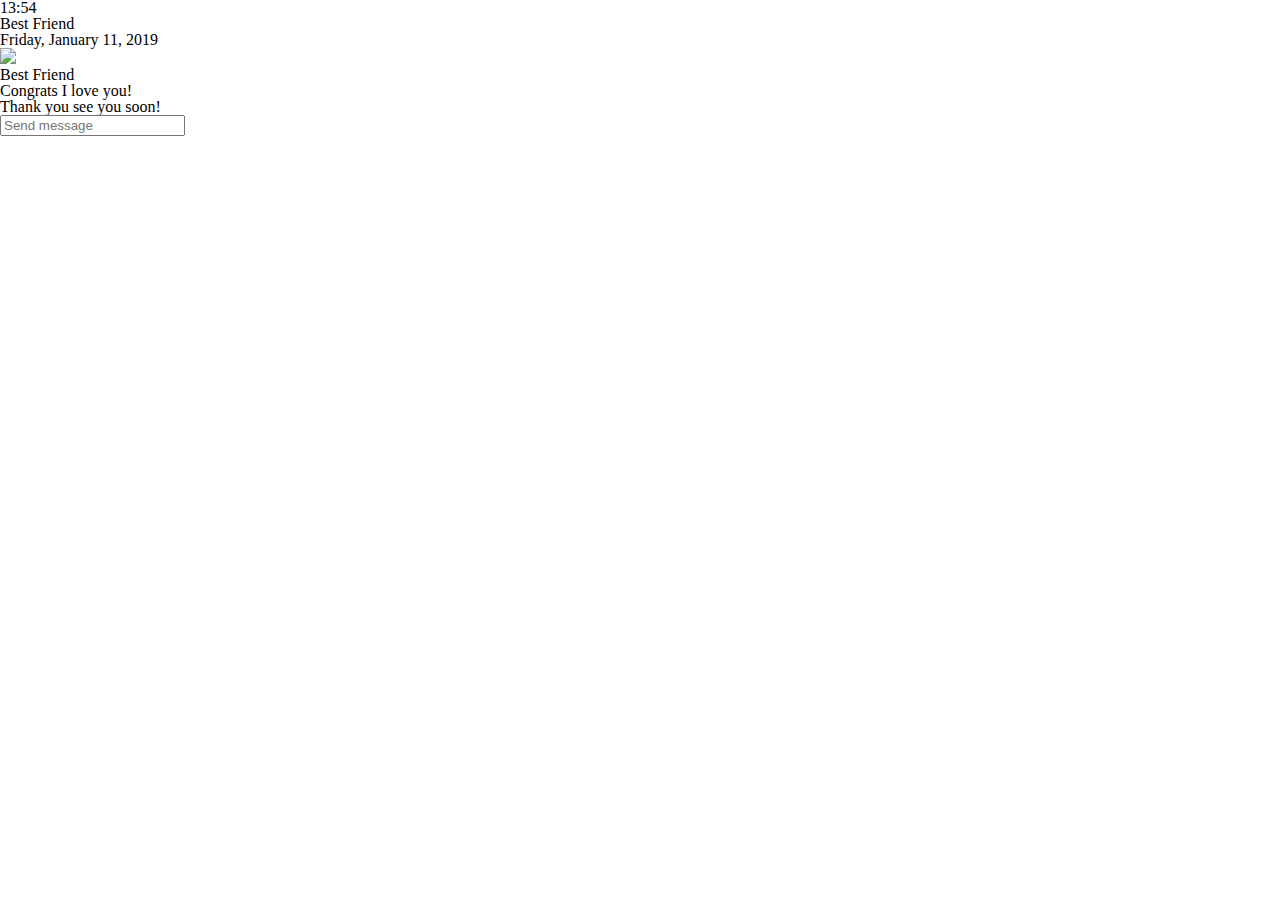
==== chat.html @ 40970a24 "Reset.css" ====
<!DOCTYPE html>
<html lang="en">
  <head>
    <meta charset="UTF-8" />
    <meta name="viewport" content="width=device-width, initial-scale=1.0" />
    <meta http-equiv="X-UA-Compatible" content="ie=edge" />
    <link
      rel="stylesheet"
      href="https://use.fontawesome.com/releases/v5.8.1/css/all.css"
      integrity="sha384-50oBUHEmvpQ+1lW4y57PTFmhCaXp0ML5d60M1M7uH2+nqUivzIebhndOJK28anvf"
      crossorigin="anonymous"
    />
    <link rel="stylesheet" href="/css/styles.css">
    <title>Chat | Kakao Clone</title>
  </head>

  <body>
    <div class="status-bar">
      <div class="status_bar__column">
        <span class="status-bar__clock">13:54</span>
      </div>
      <div class="status_bar__column">
        <i class="fas fa-clock"></i>
        <i class="fas fa-volume-mute"></i>
        <i class="fas fa-wifi"></i>
        <i class="fas fa-battery-full"></i>
        <span class="status-bar__battery-level"></span>
      </div>
    </div>

    <header class="header">
      <div class="header__header-column">
        <a href="index.html" class="header__back-btn">
          <i class="fas fa-arrow-left fa-2x"></i>
        </a>
        <h1 class="header__title">Best Friend</h1>
      </div>
      <div class="header__header-column">
        <span class="header__icon">
          <i class="fas fa-search"></i>
        </span>
        <span class="header__icon">
          <i class="fas fa-bars"></i>
        </span>
      </div>
    </header>

    <main class="chat">
      <ul class="chat_messages">
        <span class="chat__timestamp">Friday, January 11, 2019</span>
        <li class="incoming-message message">
          <img src="images/avatar.png" class="g-avatar message__avatar" />
          <div class="message__content">
            <span class="message_author">Best Friend </span>
            <div class="message__bubble">Congrats I love you!</div>
          </div>
          <span class="message__timestamp"></span>
        </li>
        <li class="incoming-message message">
          <span class="message__timestamp"></span>
          <div class="message__content">
            <div class="message__bubble">Thank you see you soon!</div>
          </div>
        </li>
      </ul>
    </main>
    <div class="chat__write">
      <div class="chat__write-column">
        <i class="far fa-plus-square"></i>
      </div>
      <div class="chat__write-column">
        <input
          type="text"
          placeholder="Send message"
          class="chat__write-input"
        />
      </div>
      <div class="chat__write-column">
        <span class="chat__write-icon">
          <i class="far fa-smile-wink"></i>
        </span>
        <span class="chat__write-icon">
          <i class="fas fa-microphone"></i>
        </span>
      </div>
    </div>
  </body>
</html>
---- css/styles.css ----
@import "reset.css";
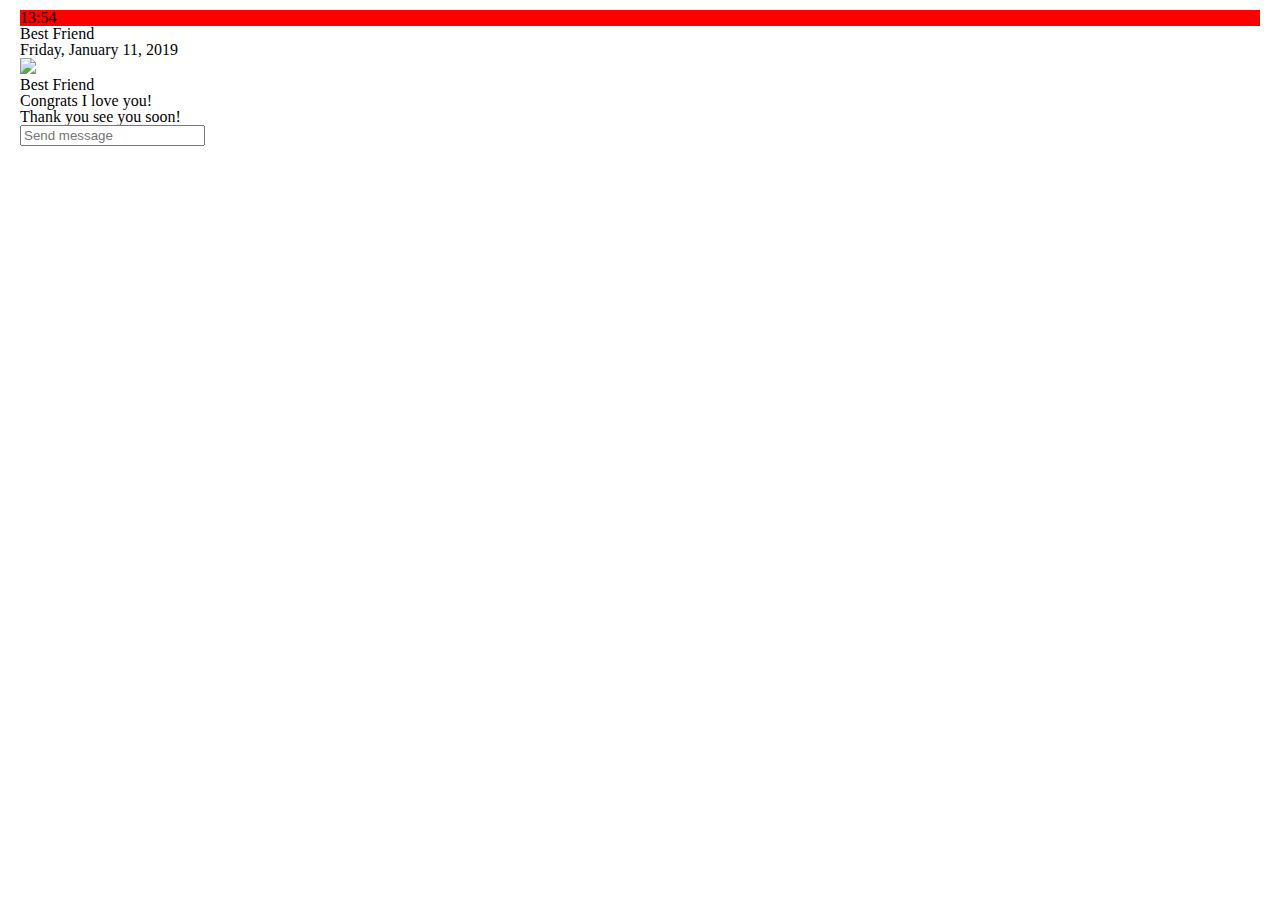
==== commit 2f025f80: "Correcting mistype" ====
--- a/chat.html
+++ b/chat.html
@@ -10,7 +10,7 @@
       integrity="sha384-50oBUHEmvpQ+1lW4y57PTFmhCaXp0ML5d60M1M7uH2+nqUivzIebhndOJK28anvf"
       crossorigin="anonymous"
     />
-    <link rel="stylesheet" href="/css/styles.css">
+    <link rel="stylesheet" href="css/styles.css" />
     <title>Chat | Kakao Clone</title>
   </head>
 
--- a/css/styles.css
+++ b/css/styles.css
@@ -1 +1,8 @@
 @import "reset.css";
+@import "status-bar.css";
+
+body {
+  background-color: white;
+  padding: 10px 20px;
+  color: #020202;
+}
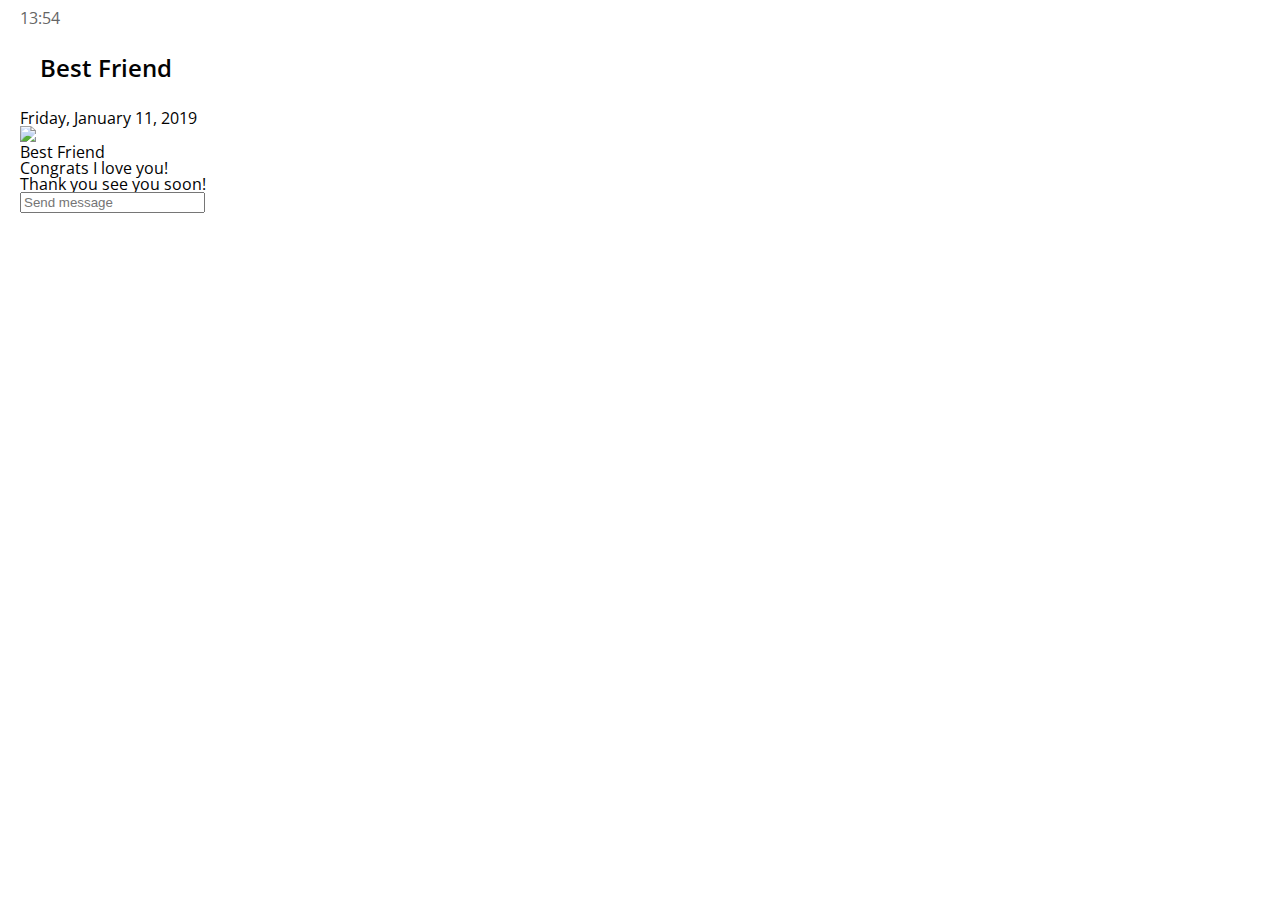
==== commit c482861e: "Header" ====
--- a/chat.html
+++ b/chat.html
@@ -31,7 +31,7 @@
     <header class="header">
       <div class="header__header-column">
         <a href="index.html" class="header__back-btn">
-          <i class="fas fa-arrow-left fa-2x"></i>
+          <i class="fas fa-arrow-left"></i>
         </a>
         <h1 class="header__title">Best Friend</h1>
       </div>
--- a/css/styles.css
+++ b/css/styles.css
@@ -1,8 +1,16 @@
+@import "https://fonts.googleapis.com/css?family=Open+Sans:400,600";
 @import "reset.css";
 @import "status-bar.css";
+@import "header.css";
 
 body {
   background-color: white;
   padding: 10px 20px;
   color: #020202;
+  font-family: "Open Sans", -apple-system, BlinkMacSystemFont, "Segoe UI",
+    Roboto, Oxygen, Ubuntu, Cantarell, "Open Sans", "Helvetica Neue", sans-serif;
 }
+
+a {
+  color: inherit;
+}
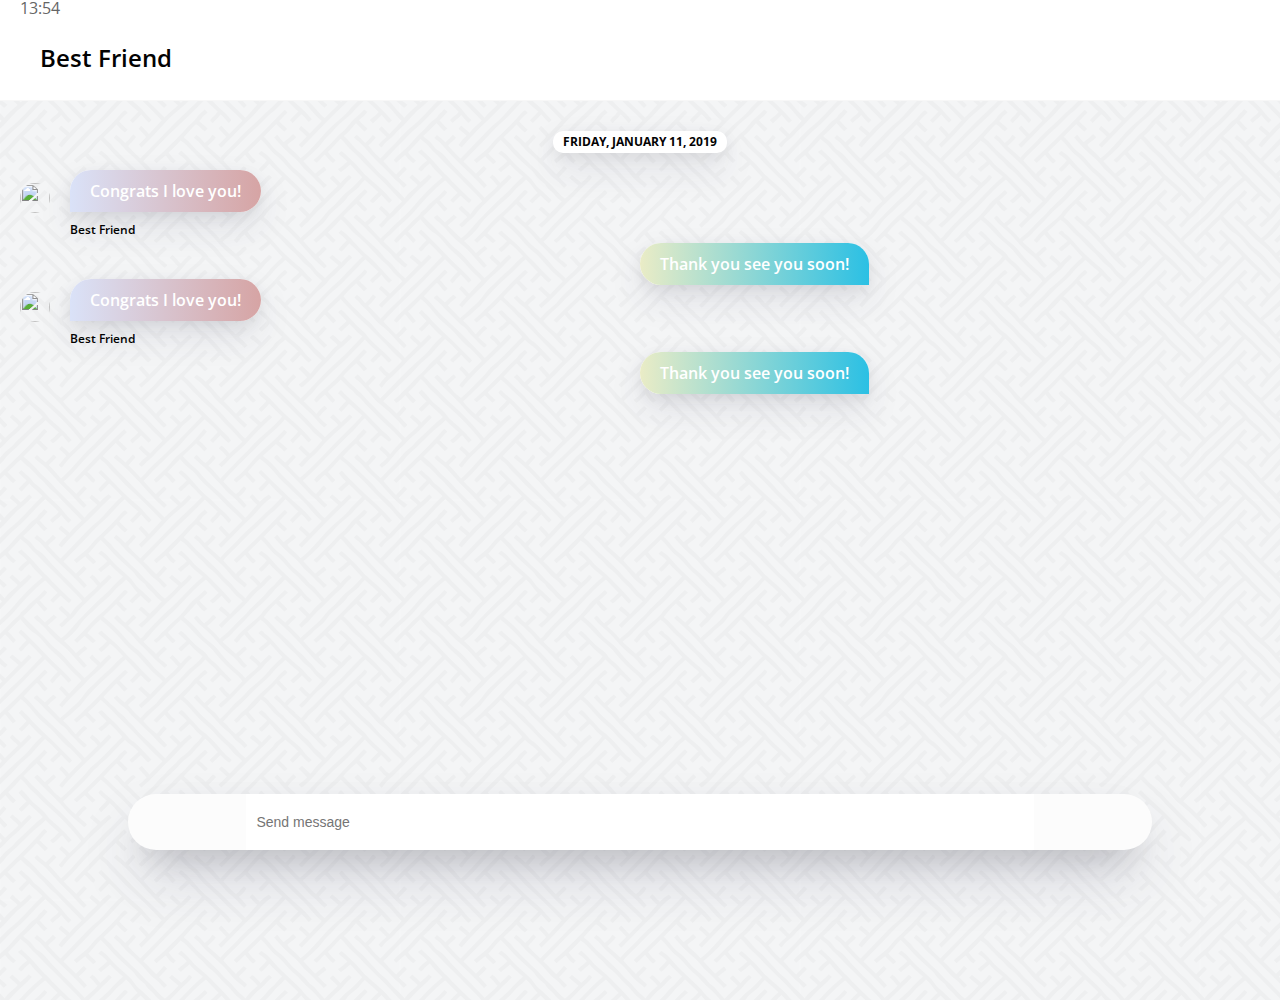
==== commit bca12b3e: "Chat Screen" ====
--- a/chat.html
+++ b/chat.html
@@ -14,7 +14,7 @@
     <title>Chat | Kakao Clone</title>
   </head>
 
-  <body>
+  <body class="chats-body">
     <div class="status-bar">
       <div class="status_bar__column">
         <span class="status-bar__clock">13:54</span>
@@ -45,21 +45,31 @@
       </div>
     </header>
 
-    <main class="chat">
-      <ul class="chat_messages">
+    <main class="chat-screen">
+      <ul class="chat__messages">
         <span class="chat__timestamp">Friday, January 11, 2019</span>
         <li class="incoming-message message">
-          <img src="images/avatar.png" class="g-avatar message__avatar" />
+          <img src="images/avatar.png" class="m-avatar message__avatar" />
           <div class="message__content">
-            <span class="message_author">Best Friend </span>
-            <div class="message__bubble">Congrats I love you!</div>
+            <span class="message__bubble">Congrats I love you!</span>
+            <span class="message__author">Best Friend </span>
           </div>
-          <span class="message__timestamp"></span>
+        </li>
+        <li class="sent-message message">
+          <div class="message__content">
+            <span class="message__bubble">Thank you see you soon!</span>
+          </div>
         </li>
         <li class="incoming-message message">
-          <span class="message__timestamp"></span>
+          <img src="images/avatar.png" class="m-avatar message__avatar" />
           <div class="message__content">
-            <div class="message__bubble">Thank you see you soon!</div>
+            <span class="message__bubble">Congrats I love you!</span>
+            <span class="message__author">Best Friend </span>
+          </div>
+        </li>
+        <li class="sent-message message">
+          <div class="message__content">
+            <span class="message__bubble">Thank you see you soon!</span>
           </div>
         </li>
       </ul>
--- a/css/styles.css
+++ b/css/styles.css
@@ -1,7 +1,18 @@
-@import "https://fonts.googleapis.com/css?family=Open+Sans:400,600";
+@import "https://fonts.googleapis.com/css?family=Open+Sans:300:400,600";
 @import "reset.css";
 @import "status-bar.css";
 @import "header.css";
+@import "nav-bar.css";
+@import "friend.css";
+@import "find.css";
+@import "friends.css";
+@import "more.css";
+@import "setting.css";
+@import "chat.css";
+
+* {
+  box-sizing: border-box;
+}
 
 body {
   background-color: white;
@@ -13,4 +24,5 @@
 
 a {
   color: inherit;
+  text-decoration: none;
 }
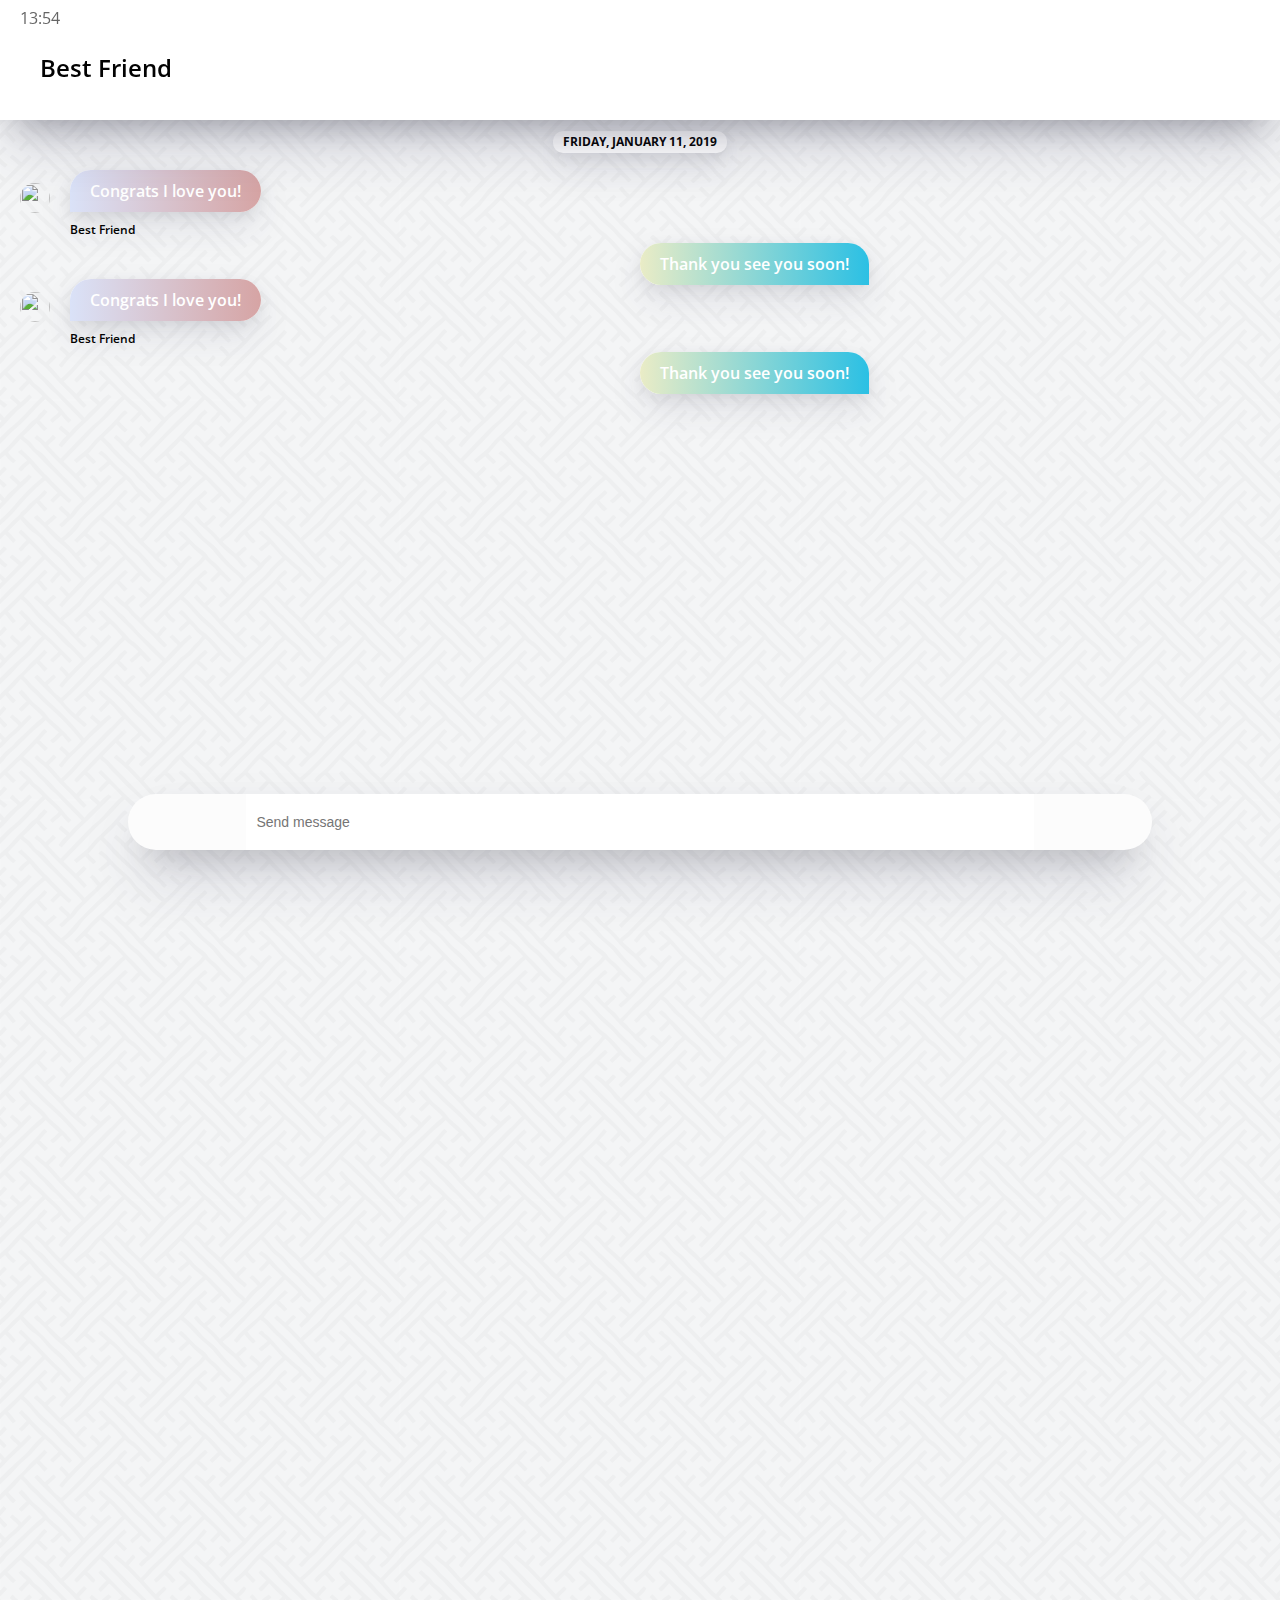
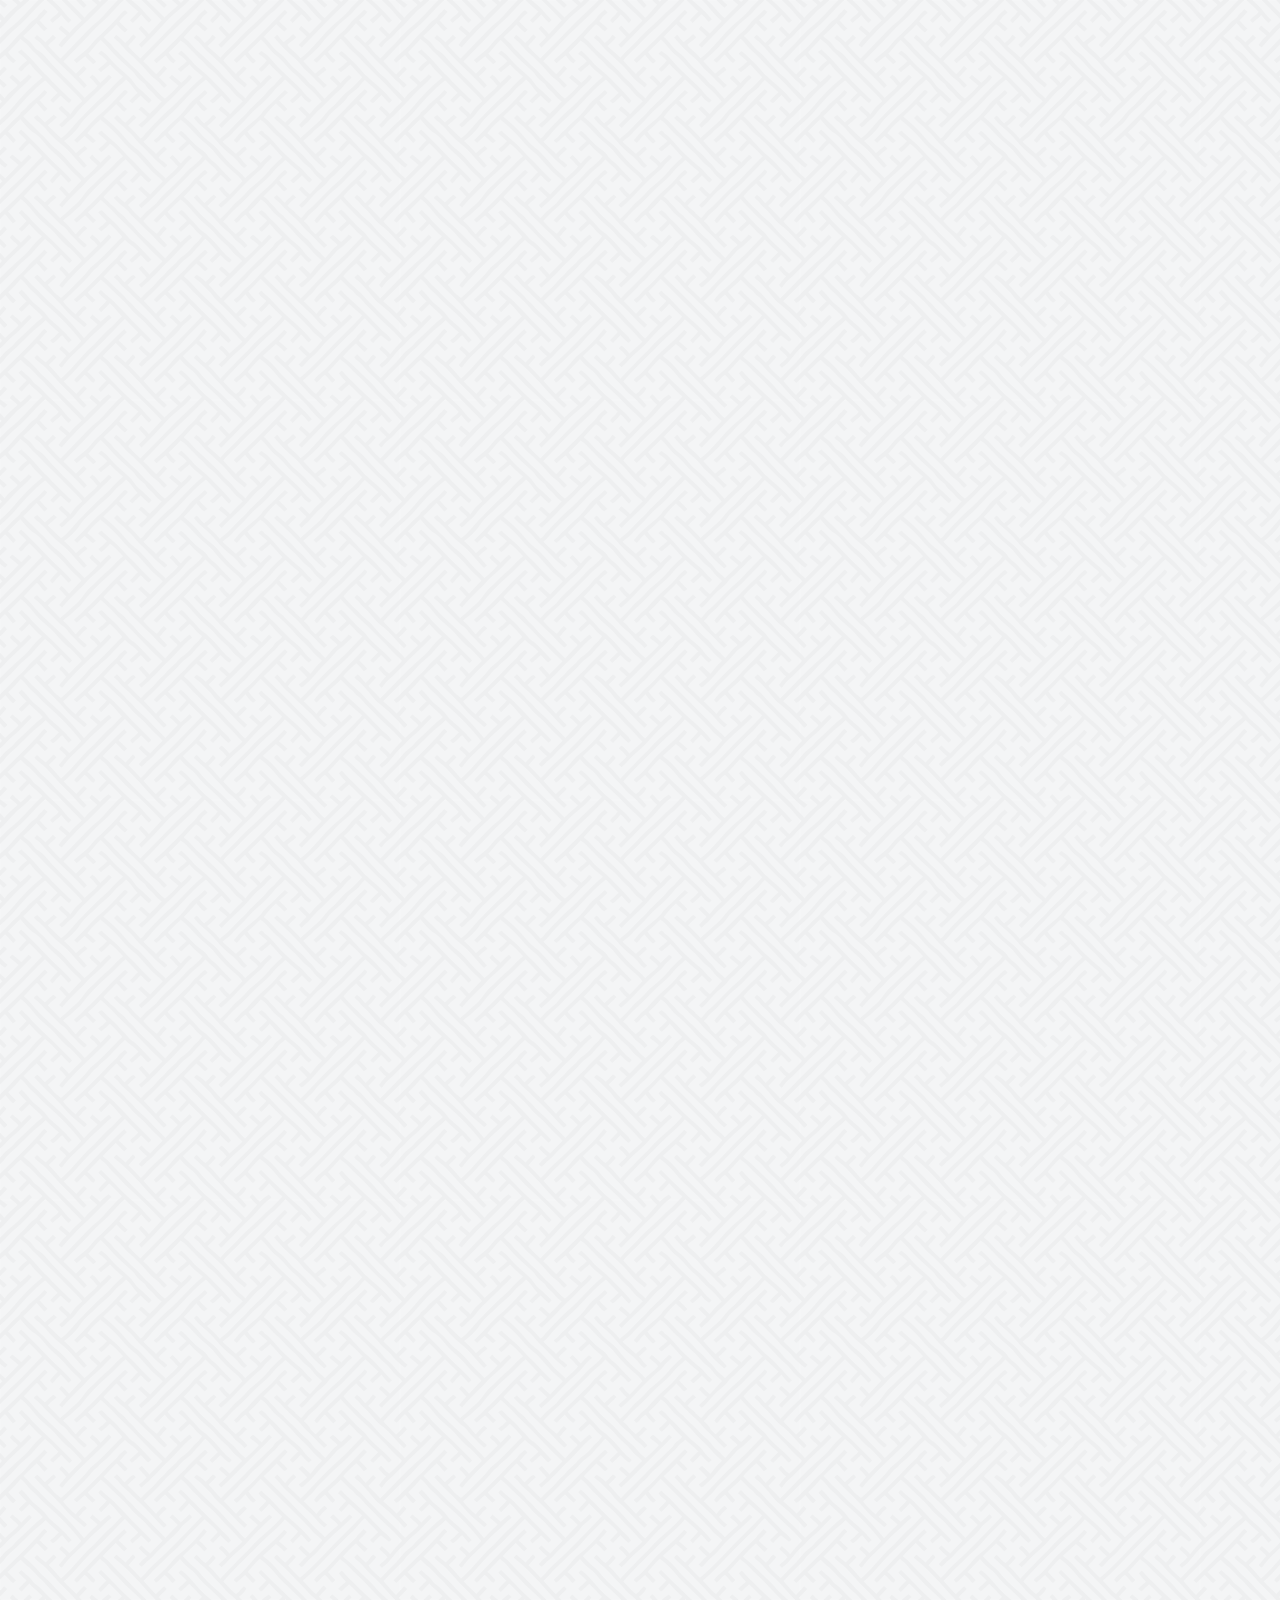
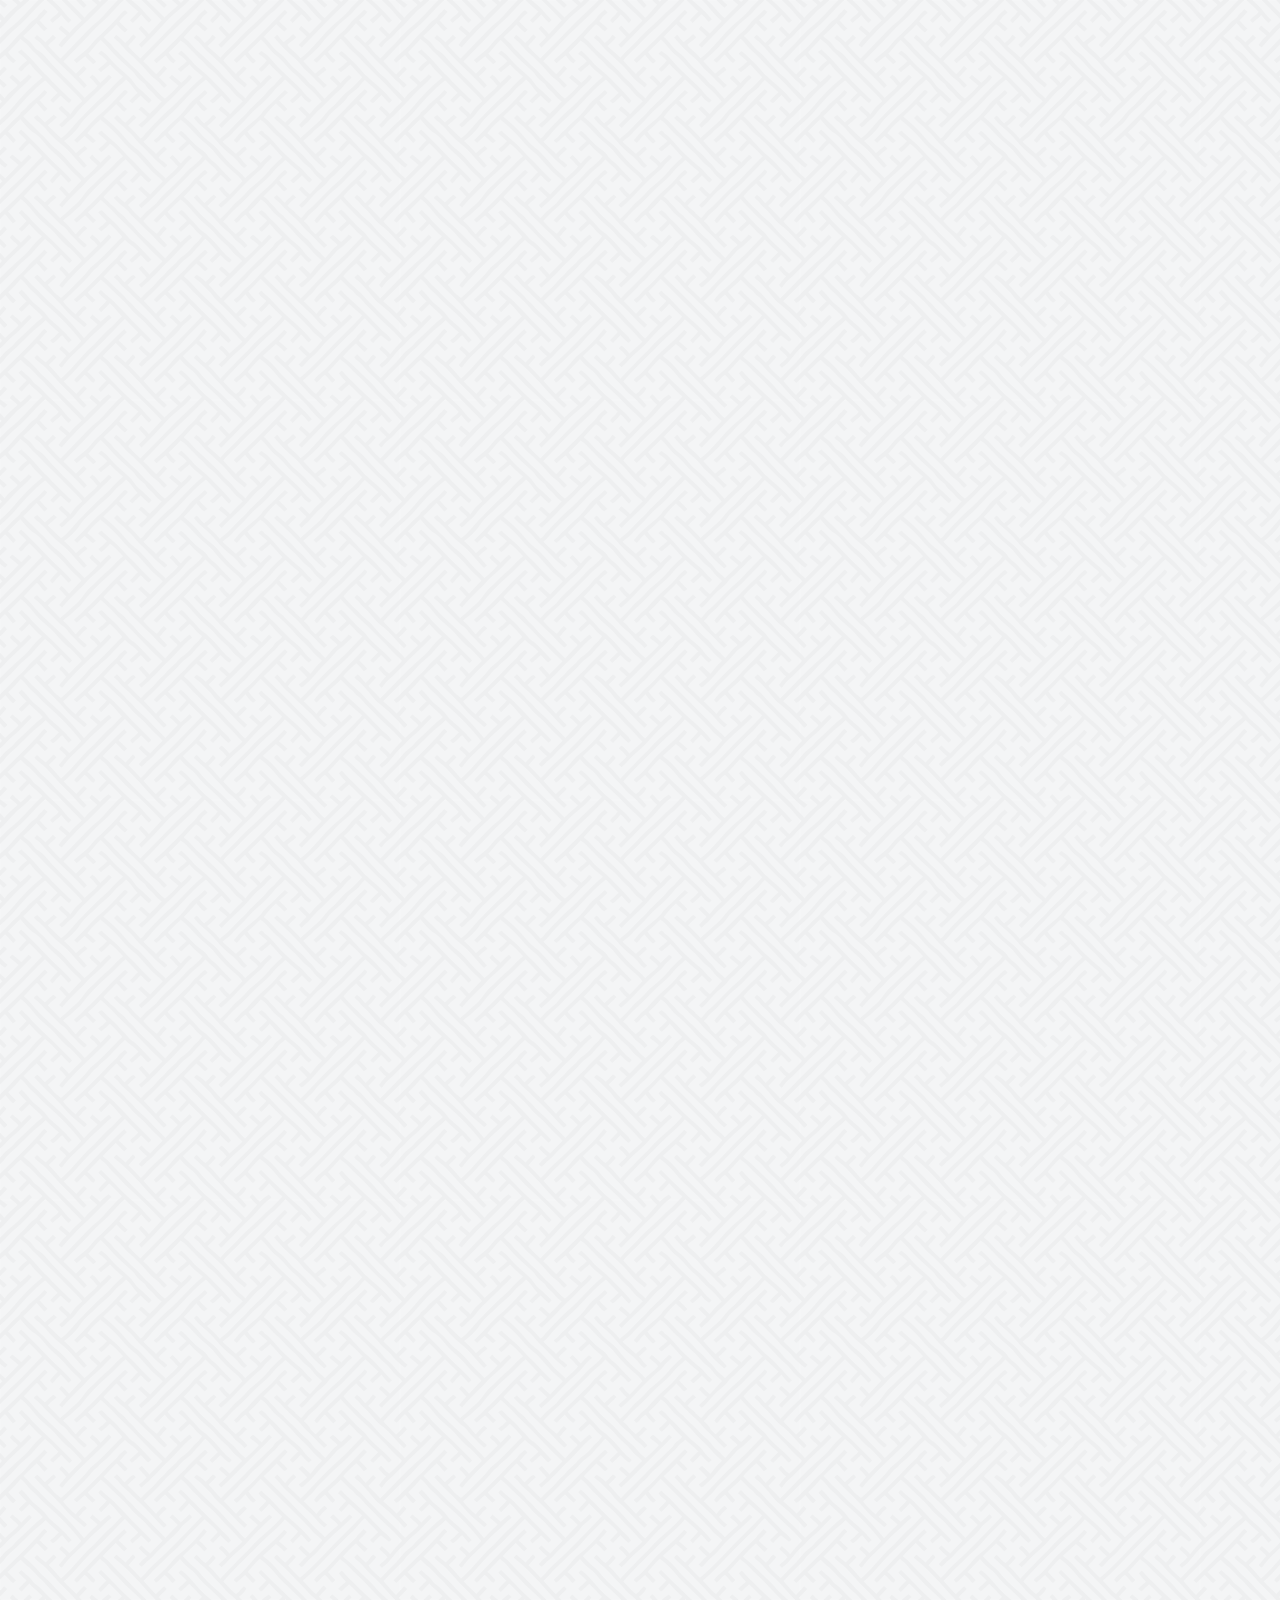
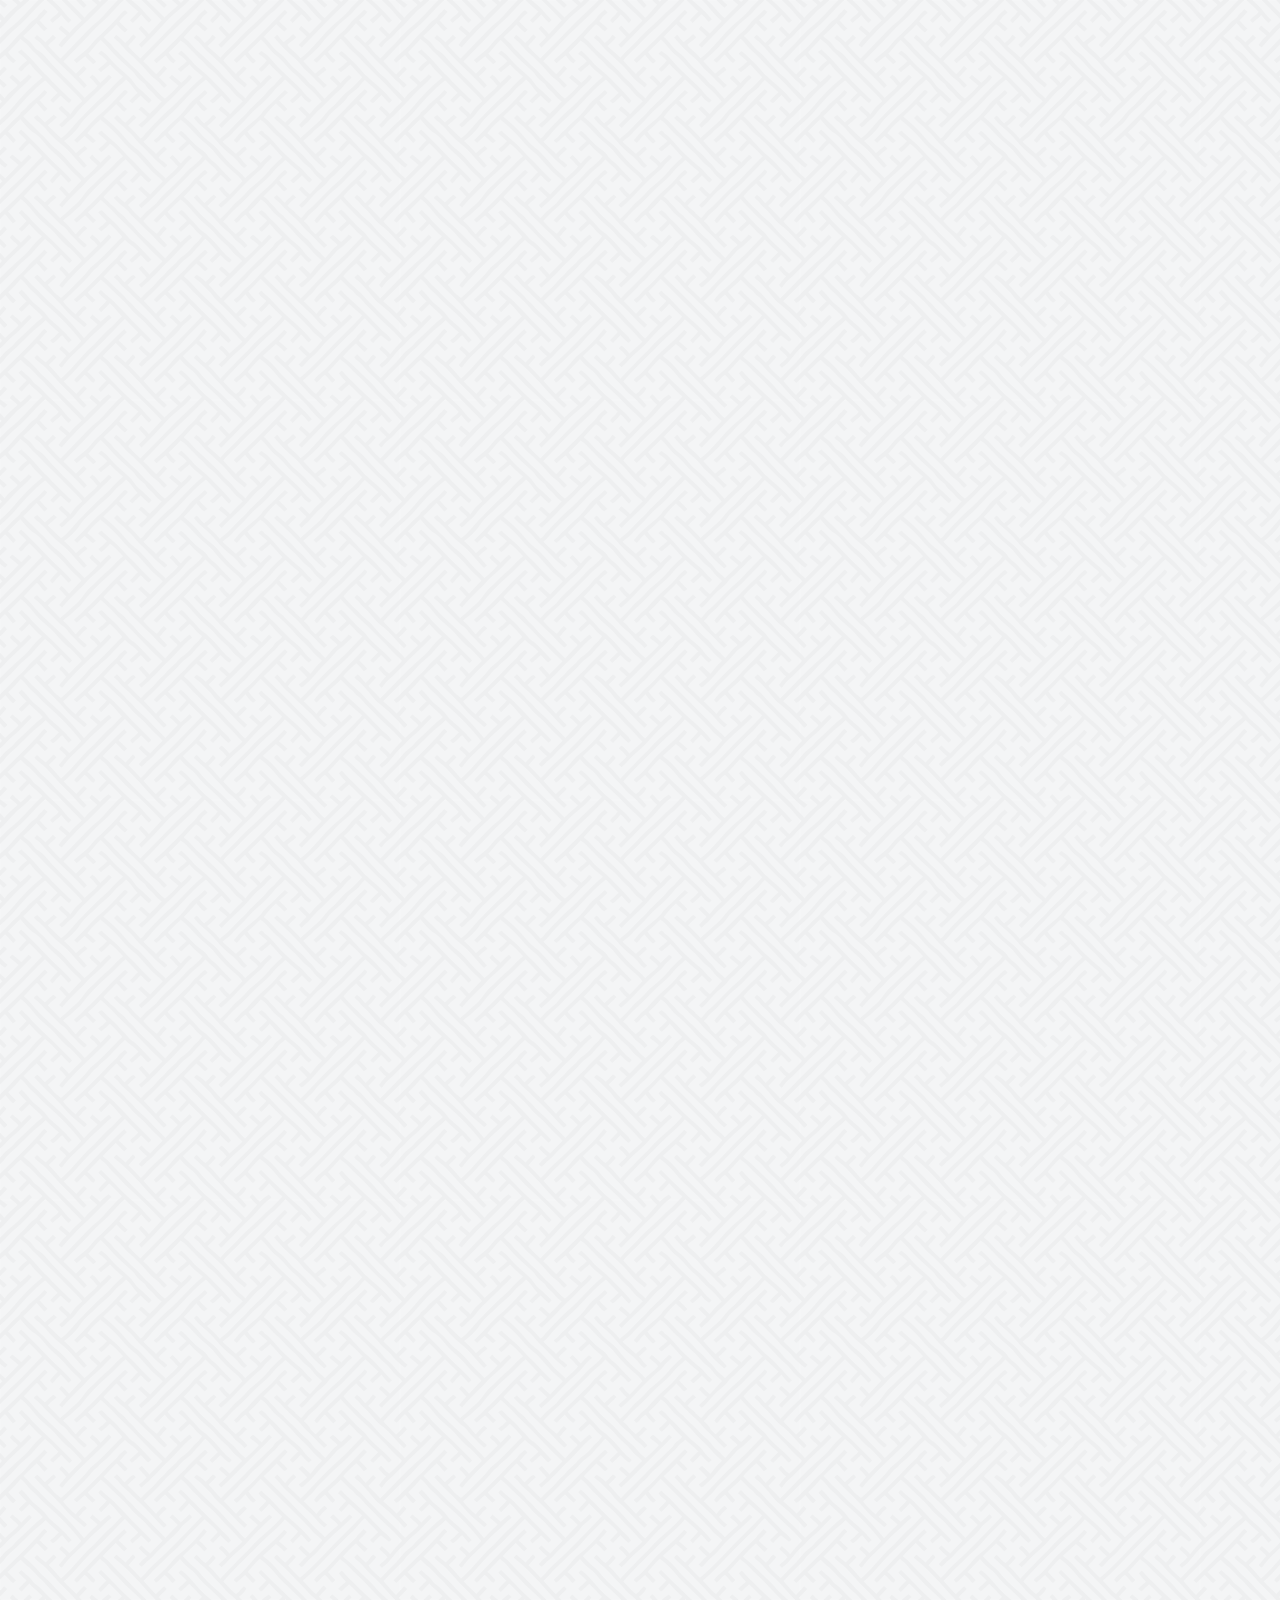
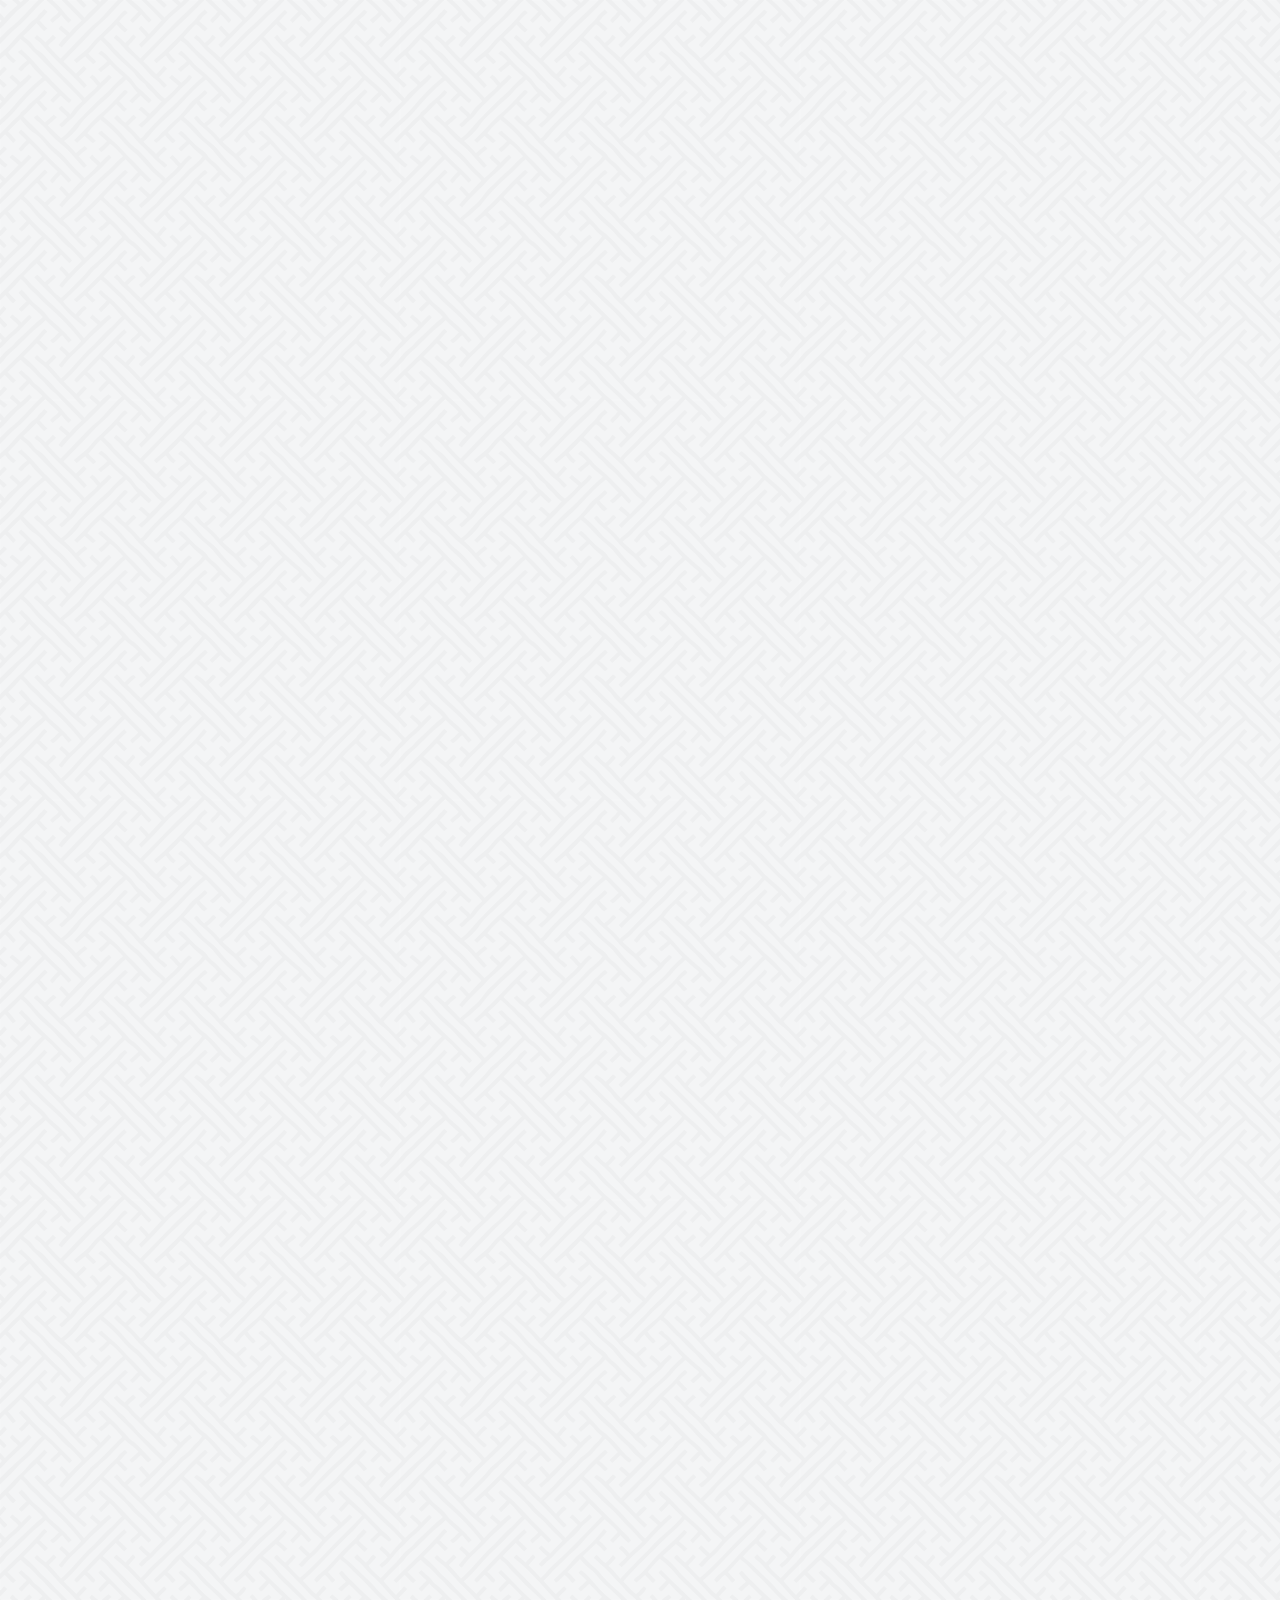
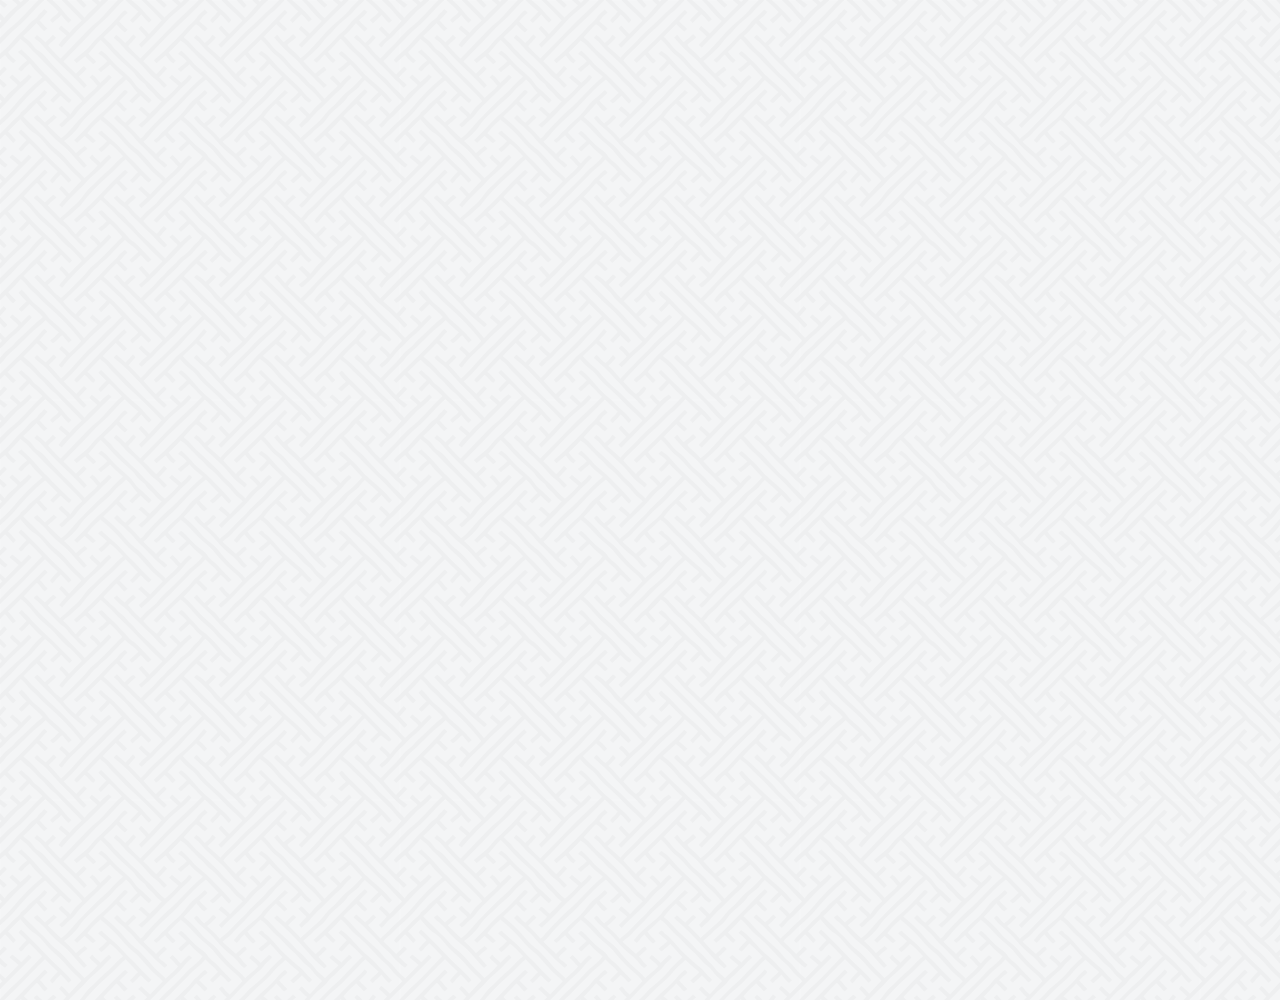
==== commit ef99453c: "Fixed Header" ====
--- a/chat.html
+++ b/chat.html
@@ -15,35 +15,37 @@
   </head>
 
   <body class="chats-body">
-    <div class="status-bar">
-      <div class="status_bar__column">
-        <span class="status-bar__clock">13:54</span>
+    <div class="header-wrapper">
+      <div class="status-bar">
+        <div class="status_bar__column">
+          <span class="status-bar__clock">13:54</span>
+        </div>
+        <div class="status_bar__column">
+          <i class="fas fa-clock"></i>
+          <i class="fas fa-volume-mute"></i>
+          <i class="fas fa-wifi"></i>
+          <i class="fas fa-battery-full"></i>
+          <span class="status-bar__battery-level"></span>
+        </div>
       </div>
-      <div class="status_bar__column">
-        <i class="fas fa-clock"></i>
-        <i class="fas fa-volume-mute"></i>
-        <i class="fas fa-wifi"></i>
-        <i class="fas fa-battery-full"></i>
-        <span class="status-bar__battery-level"></span>
-      </div>
+
+      <header class="header">
+        <div class="header__header-column">
+          <a href="index.html" class="header__back-btn">
+            <i class="fas fa-arrow-left"></i>
+          </a>
+          <h1 class="header__title">Best Friend</h1>
+        </div>
+        <div class="header__header-column">
+          <span class="header__icon">
+            <i class="fas fa-search"></i>
+          </span>
+          <span class="header__icon">
+            <i class="fas fa-bars"></i>
+          </span>
+        </div>
+      </header>
     </div>
-
-    <header class="header">
-      <div class="header__header-column">
-        <a href="index.html" class="header__back-btn">
-          <i class="fas fa-arrow-left"></i>
-        </a>
-        <h1 class="header__title">Best Friend</h1>
-      </div>
-      <div class="header__header-column">
-        <span class="header__icon">
-          <i class="fas fa-search"></i>
-        </span>
-        <span class="header__icon">
-          <i class="fas fa-bars"></i>
-        </span>
-      </div>
-    </header>
 
     <main class="chat-screen">
       <ul class="chat__messages">
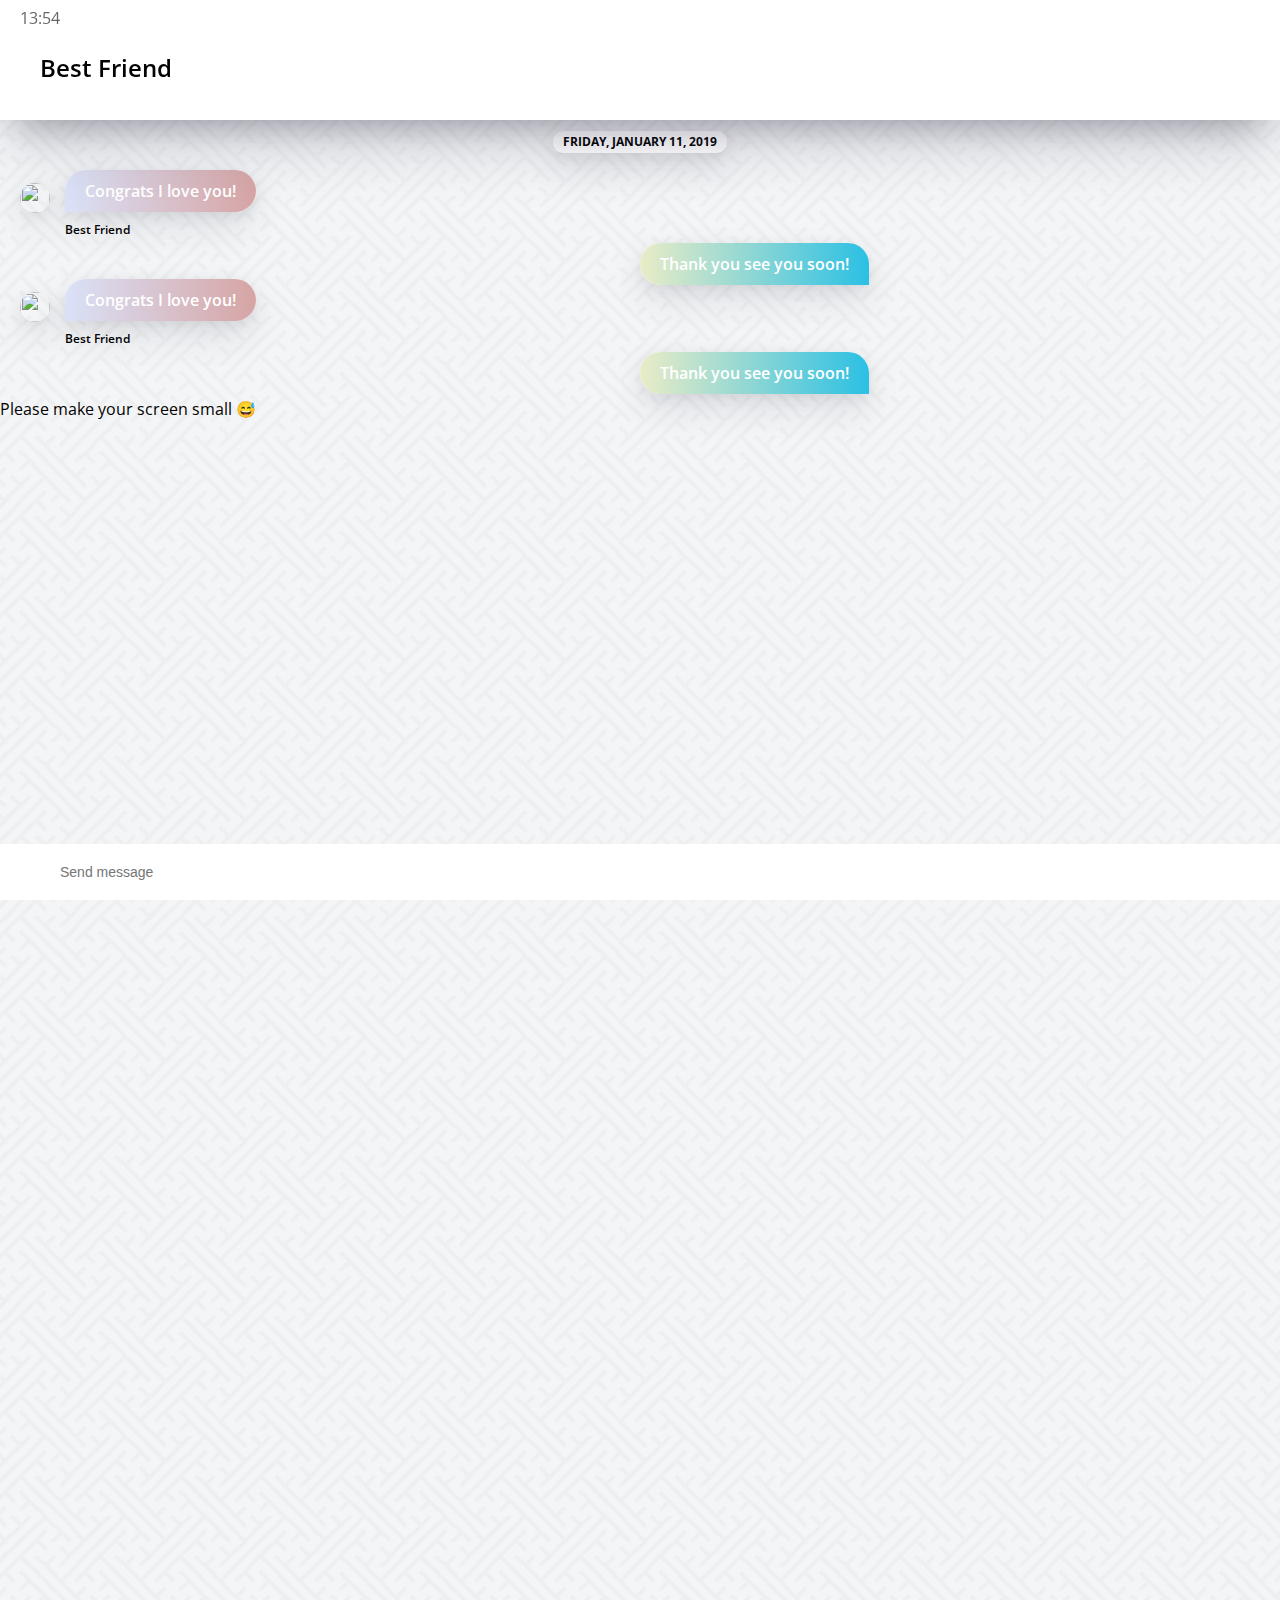
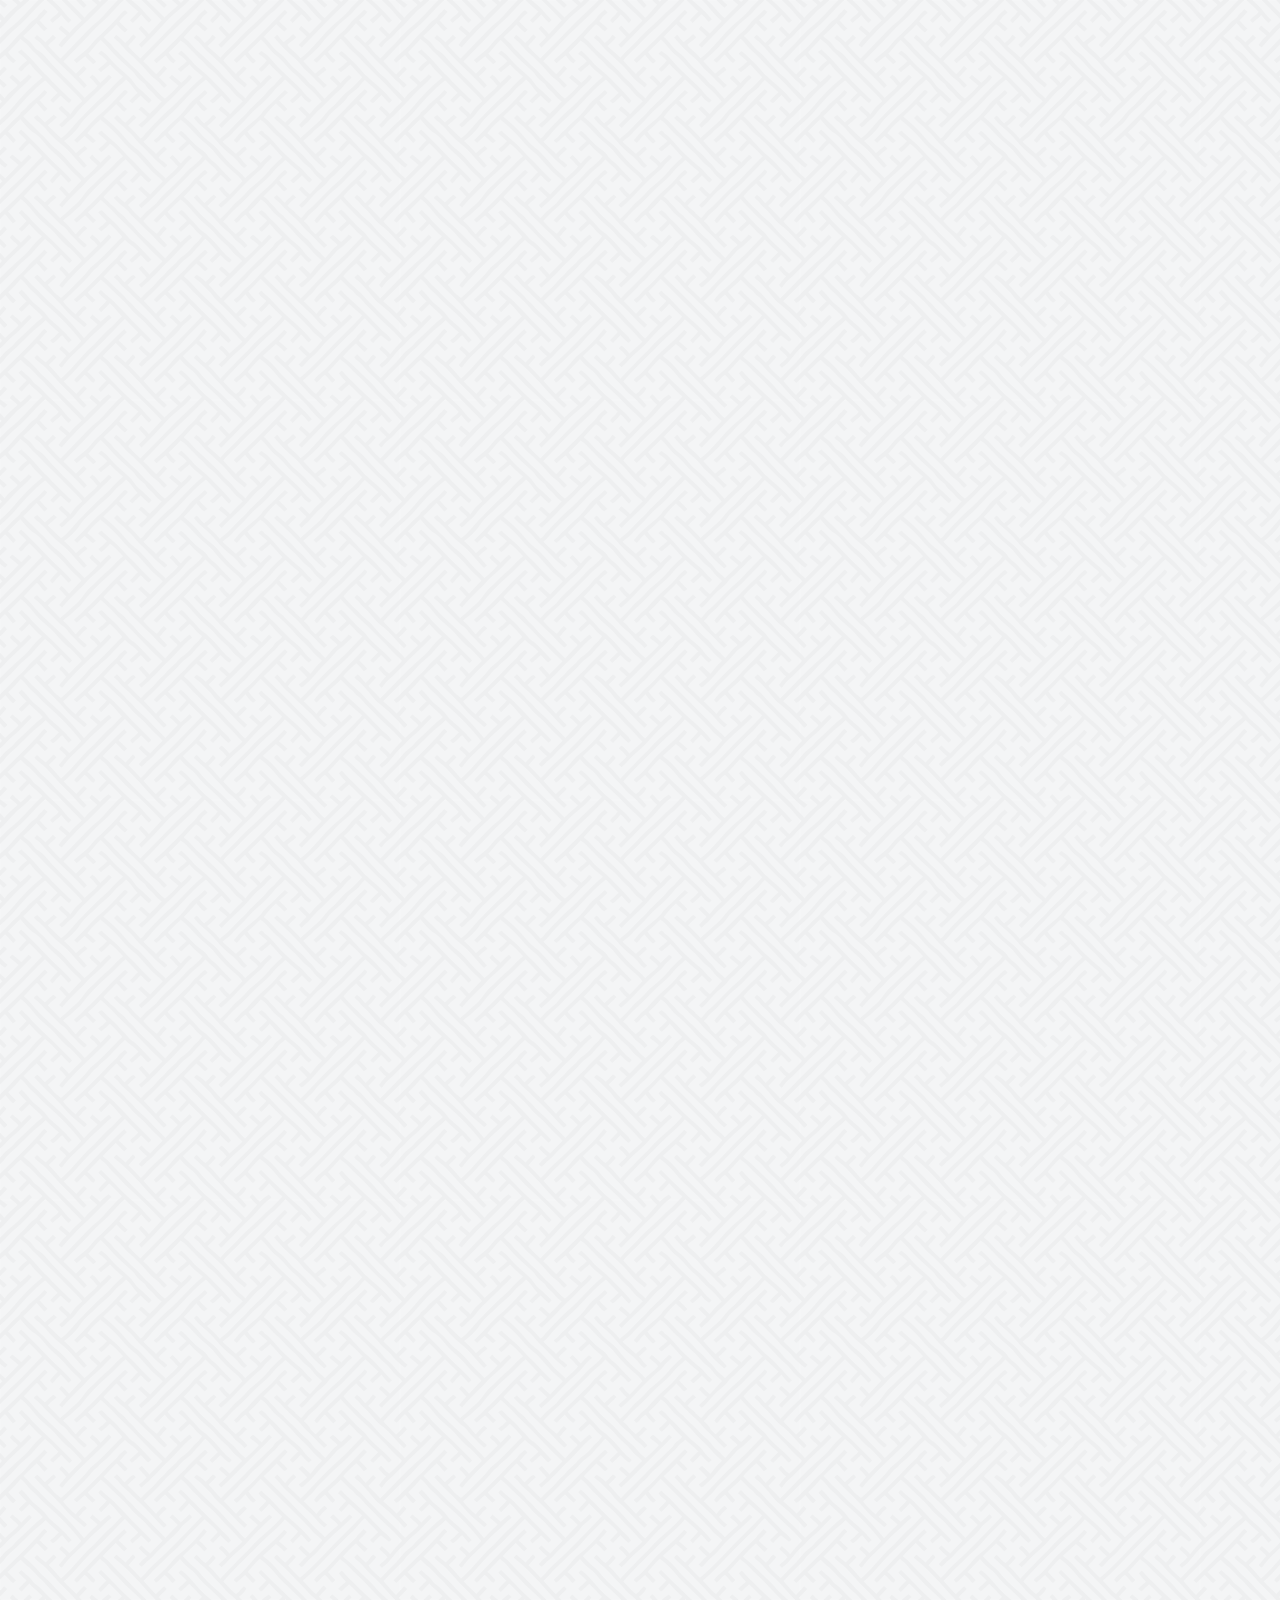
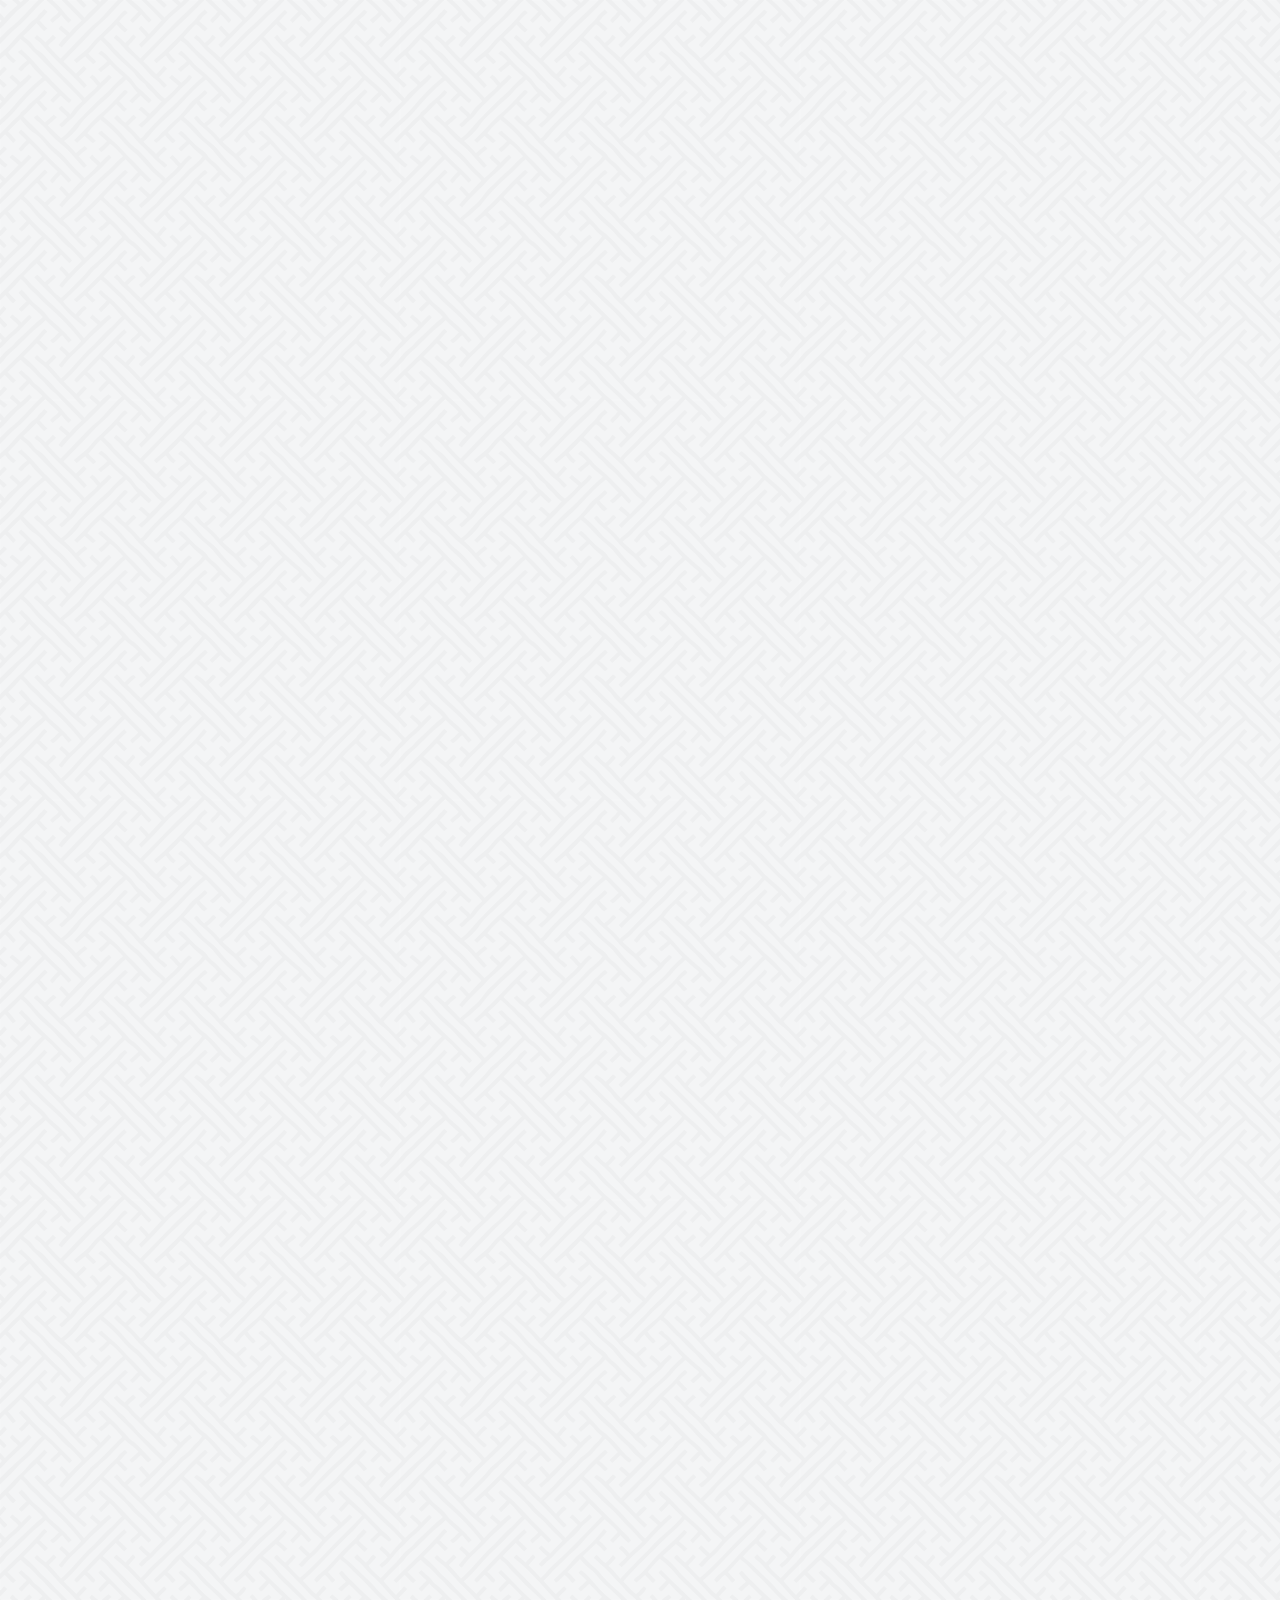
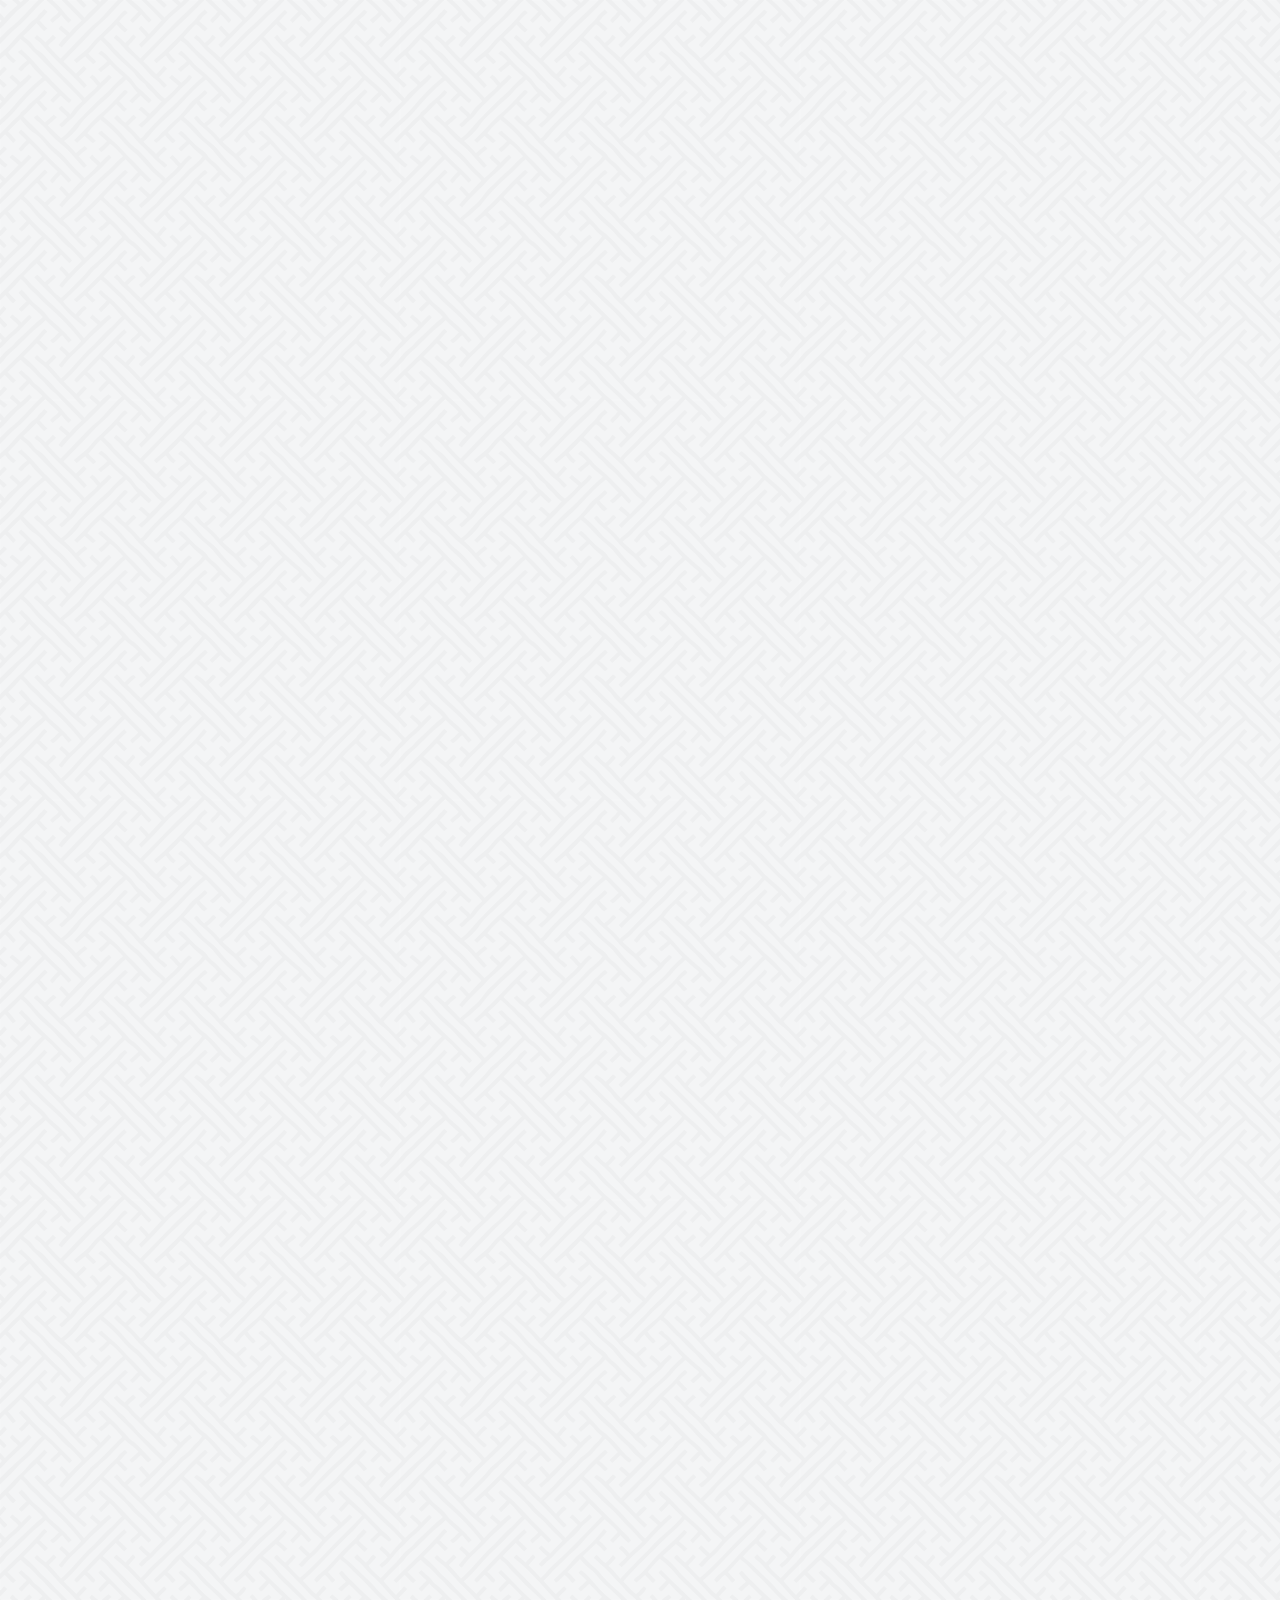
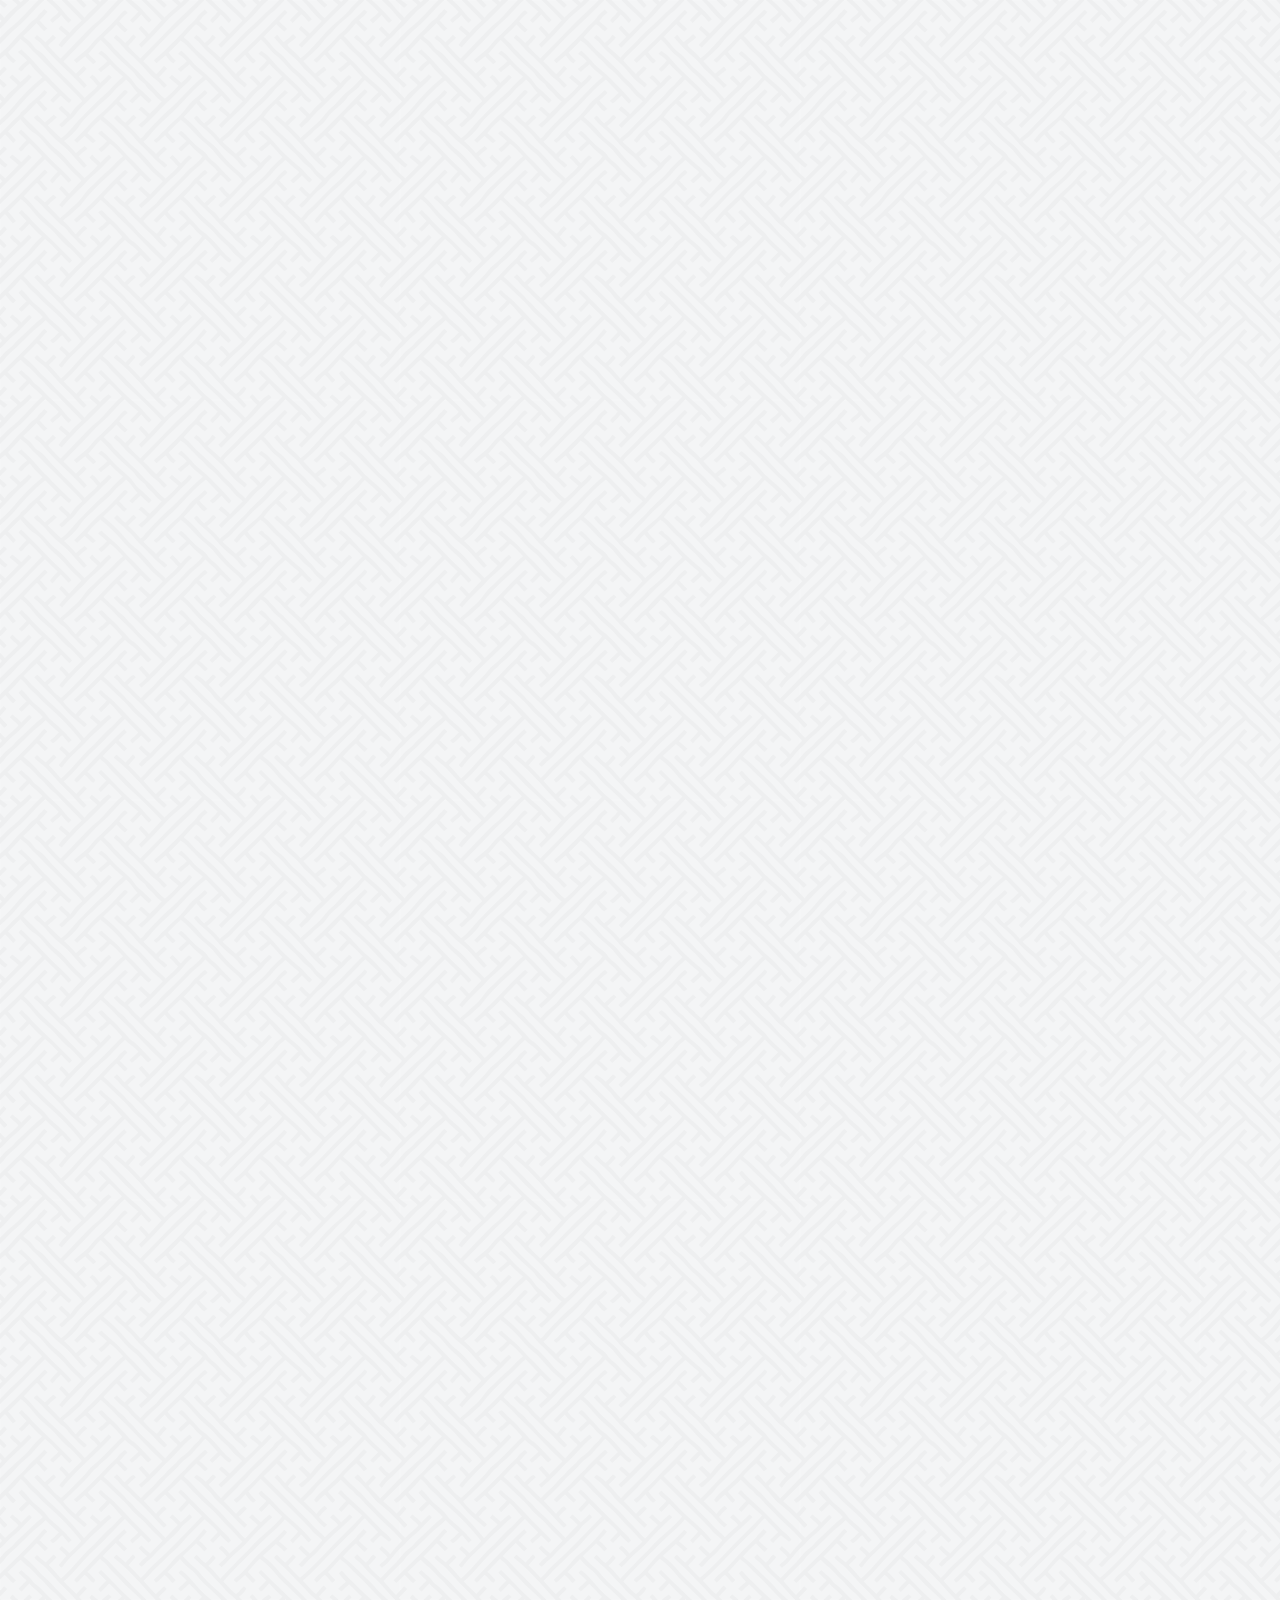
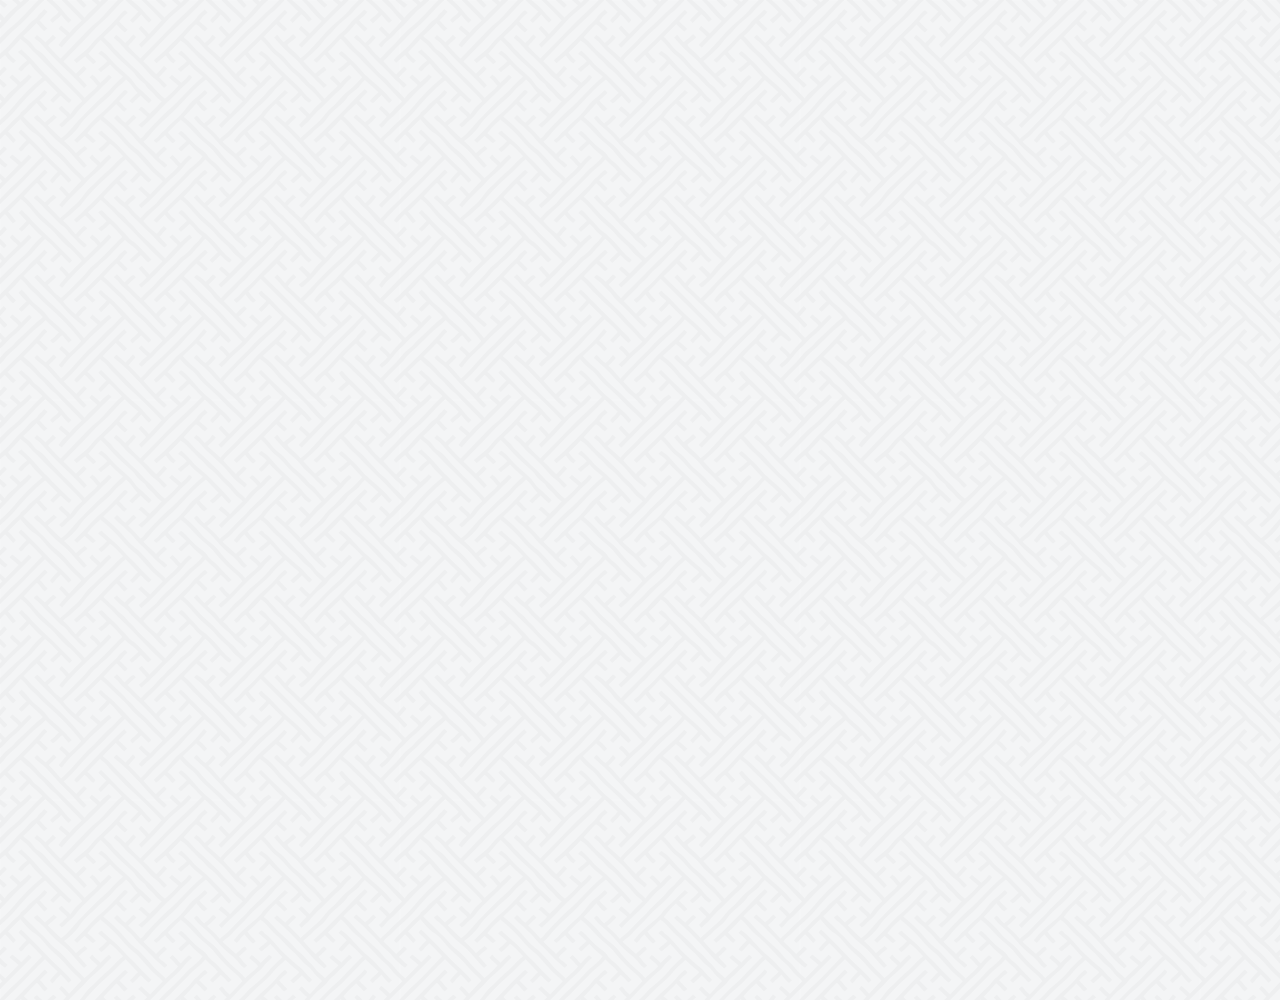
==== commit 8aa3fdb1: "Add Emoji" ====
--- a/chat.html
+++ b/chat.html
@@ -76,18 +76,12 @@
         </li>
       </ul>
     </main>
-    <div class="chat__write">
-      <div class="chat__write-column">
+    <div class="chat__write-container">
+      <input class="chat__write" type="text" placeholder="Send message" />
+      <div class="chat__icon-left chat__icon">
         <i class="far fa-plus-square"></i>
       </div>
-      <div class="chat__write-column">
-        <input
-          type="text"
-          placeholder="Send message"
-          class="chat__write-input"
-        />
-      </div>
-      <div class="chat__write-column">
+      <div class="chat__icon-right chat__icon">
         <span class="chat__write-icon">
           <i class="far fa-smile-wink"></i>
         </span>
@@ -96,5 +90,10 @@
         </span>
       </div>
     </div>
+    <div class="bigScreen">
+      <span class="bigScreen__text">
+        Please make your screen small 😅
+      </span>
+    </div>
   </body>
 </html>
--- a/css/styles.css
+++ b/css/styles.css
@@ -26,3 +26,18 @@
   color: inherit;
   text-decoration: none;
 }
+
+@keyframes fadeIn {
+  from {
+    opacity: 0;
+    transform: translateY(50px);
+  }
+  to {
+    opacity: 1;
+    transform: none;
+  }
+}
+
+main {
+  animation: fadeIn 0.5s ease-in-out;
+}
